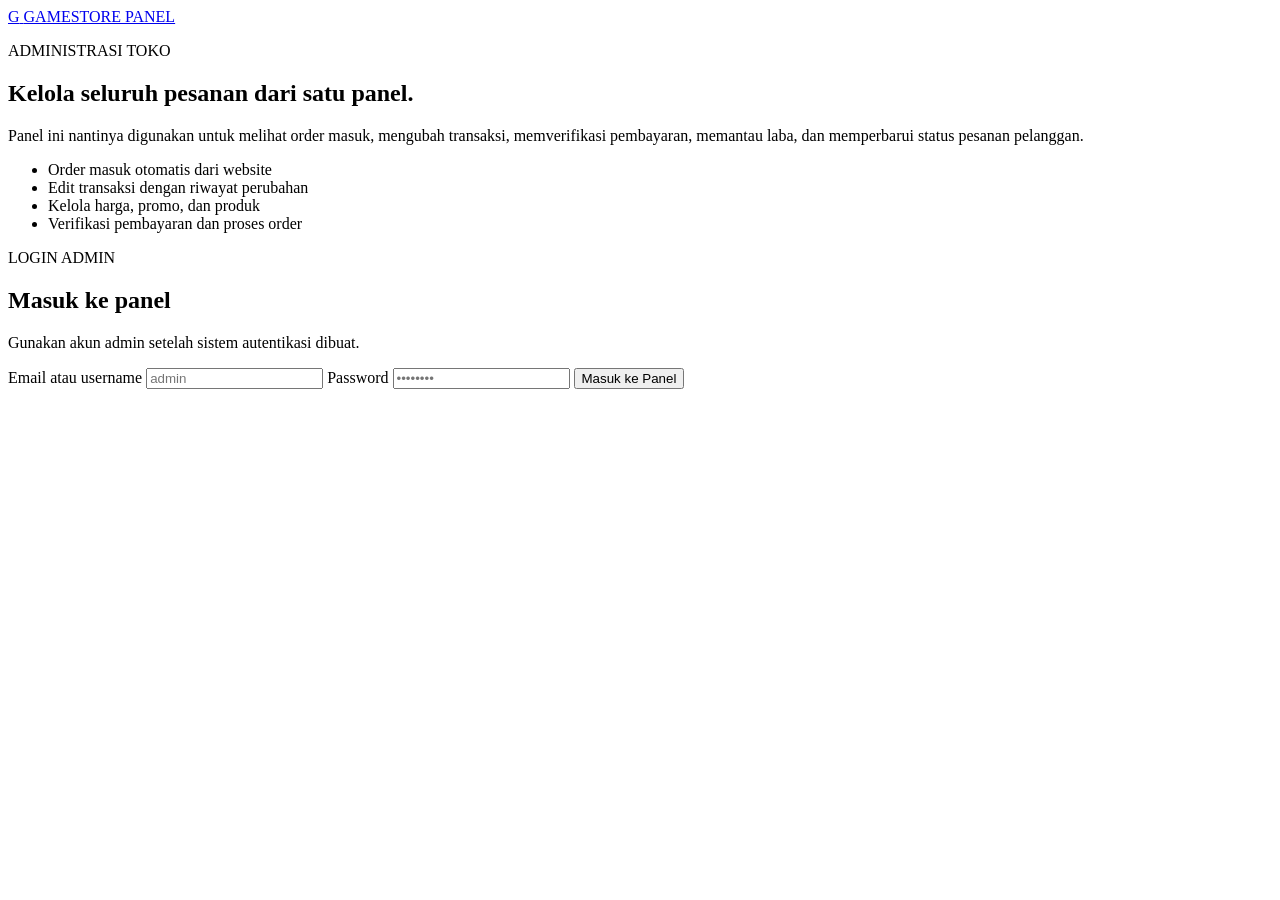
==== panel/index.html @ 2d6b87d6 "Create index.html" ====
<!DOCTYPE html>
<html lang="id">
<head>
  <meta charset="UTF-8" />
  <meta name="viewport" content="width=device-width, initial-scale=1.0" />
  <meta name="robots" content="noindex, nofollow" />
  <title>GameStore Panel — Login</title>
  <link rel="stylesheet" href="./style.css" />
</head>
<body>
  <main class="login-layout">
    <section class="intro">
      <a class="brand" href="../storefront/">
        <span class="brand-mark">G</span>
        <span>GAMESTORE PANEL</span>
      </a>

      <div>
        <p class="eyebrow">ADMINISTRASI TOKO</p>
        <h1>Kelola seluruh pesanan dari satu panel.</h1>
        <p>
          Panel ini nantinya digunakan untuk melihat order masuk,
          mengubah transaksi, memverifikasi pembayaran, memantau laba,
          dan memperbarui status pesanan pelanggan.
        </p>
      </div>

      <ul>
        <li>Order masuk otomatis dari website</li>
        <li>Edit transaksi dengan riwayat perubahan</li>
        <li>Kelola harga, promo, dan produk</li>
        <li>Verifikasi pembayaran dan proses order</li>
      </ul>
    </section>

    <section class="login-card">
      <p class="eyebrow">LOGIN ADMIN</p>
      <h2>Masuk ke panel</h2>
      <p class="muted">Gunakan akun admin setelah sistem autentikasi dibuat.</p>

      <form id="login-form">
        <label for="username">Email atau username</label>
        <input id="username" type="text" placeholder="admin" required />

        <label for="password">Password</label>
        <input id="password" type="password" placeholder="••••••••" required />

        <button type="submit">Masuk ke Panel</button>
      </form>

      <p id="login-message" class="message" role="status"></p>
    </section>
  </main>

  <script src="./app.js"></script>
</body>
</html>
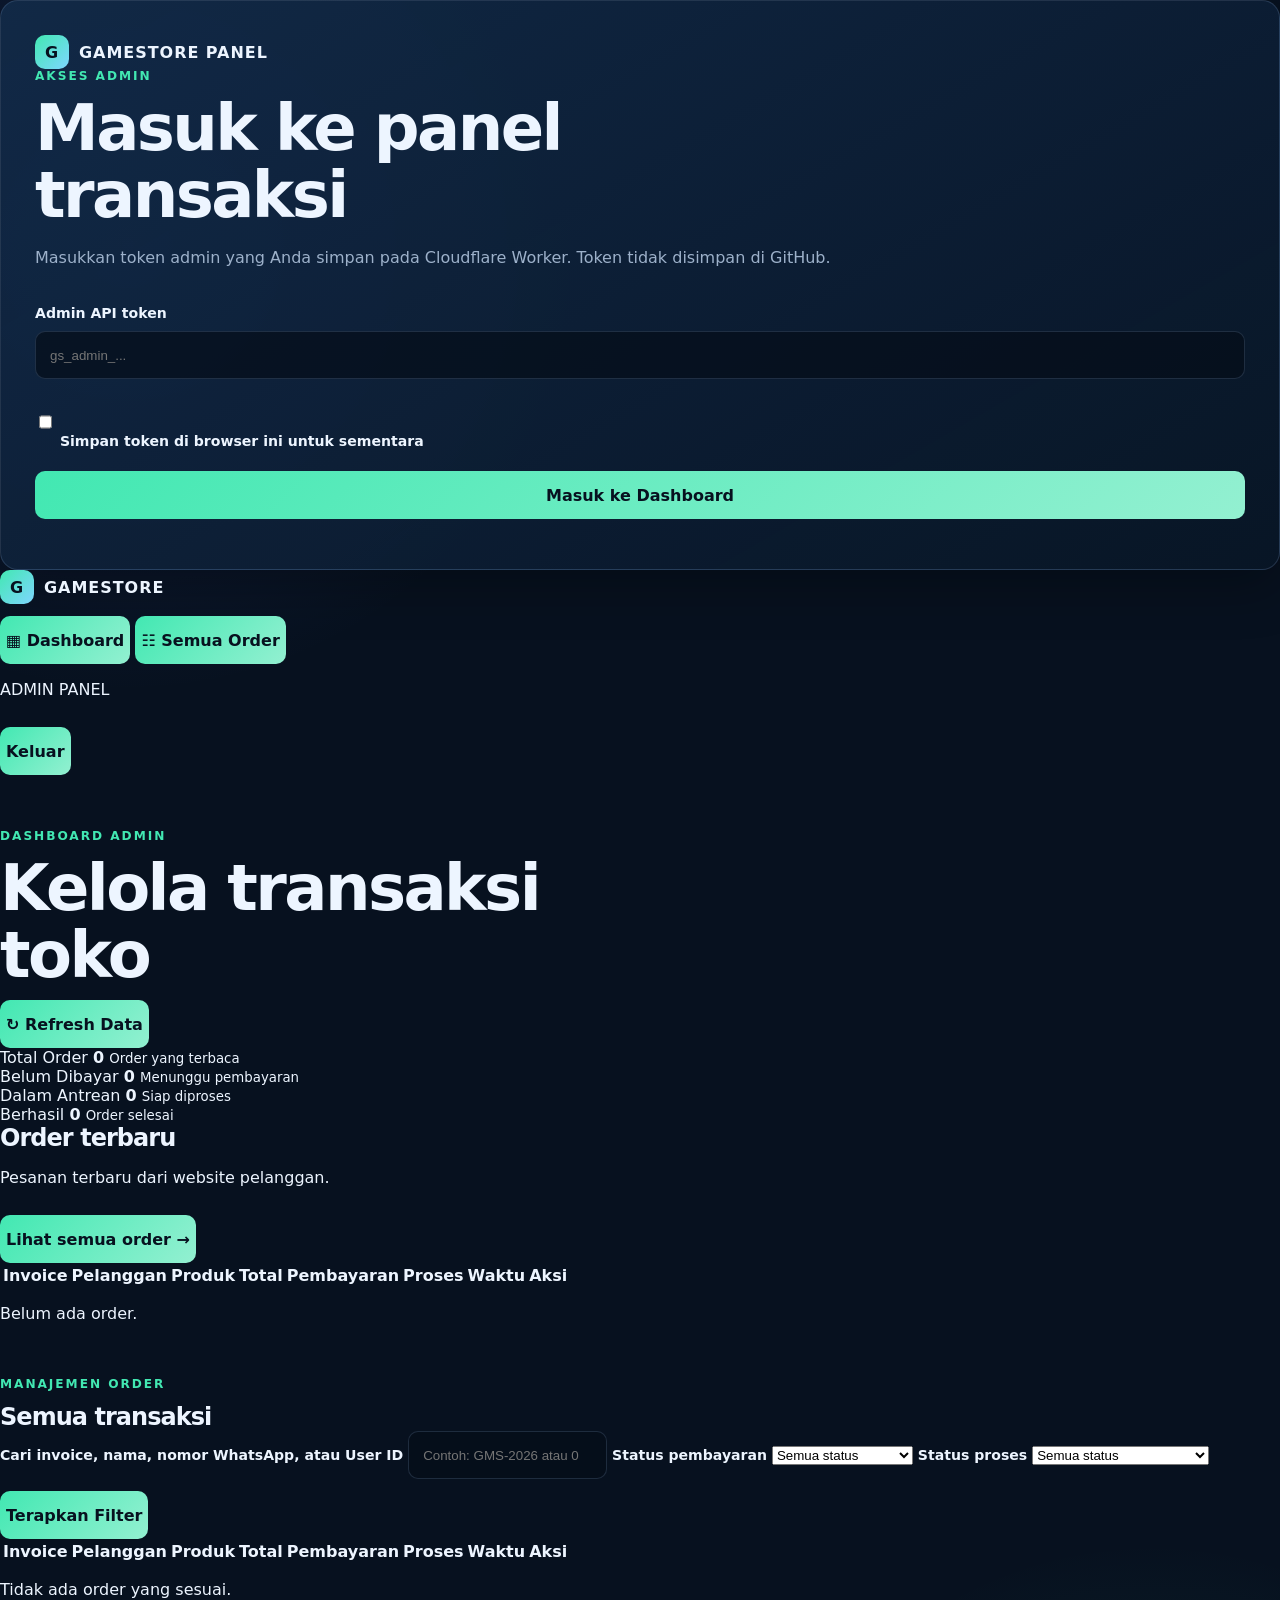
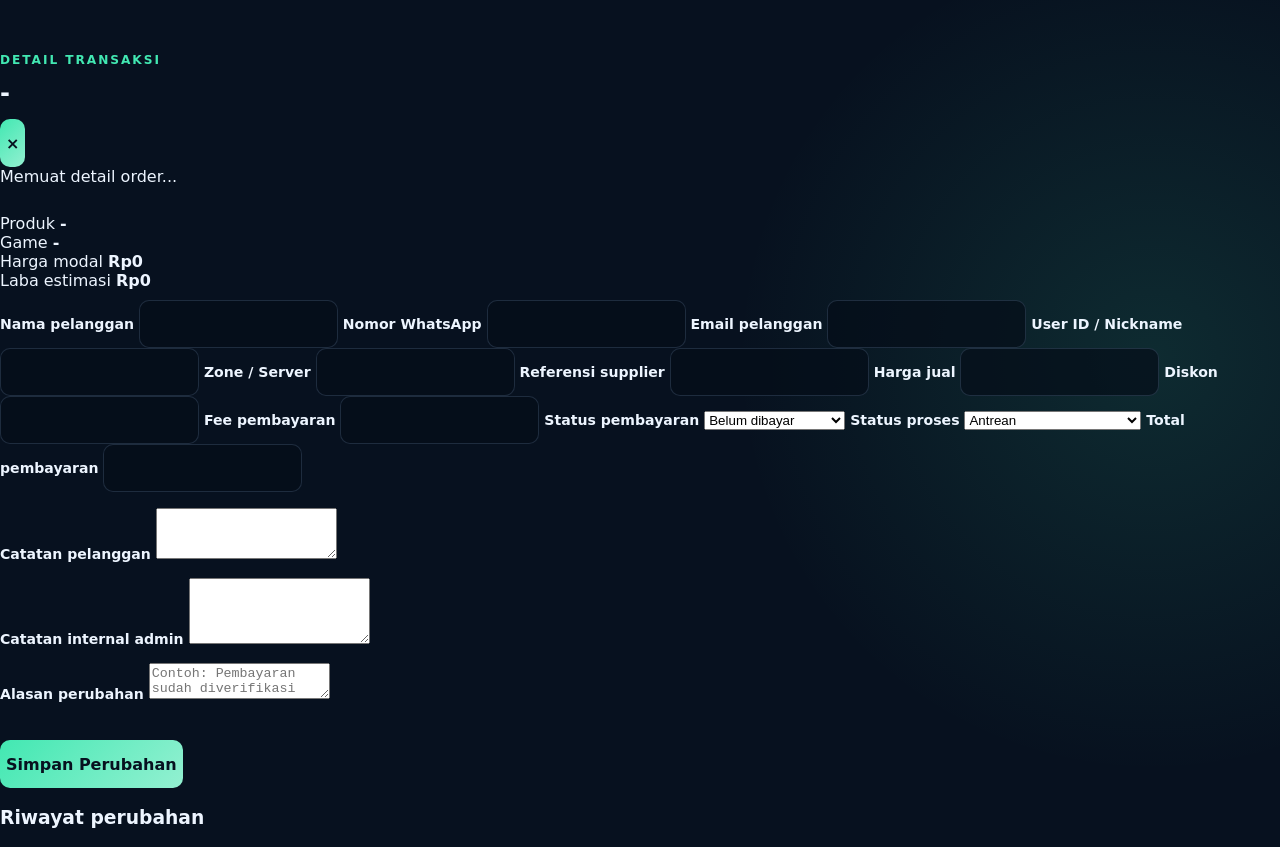
==== commit 40d9da4d: "Update index.html" ====
--- a/panel/index.html
+++ b/panel/index.html
@@ -4,53 +4,370 @@
   <meta charset="UTF-8" />
   <meta name="viewport" content="width=device-width, initial-scale=1.0" />
   <meta name="robots" content="noindex, nofollow" />
-  <title>GameStore Panel — Login</title>
+  <meta
+    name="description"
+    content="Panel admin untuk mengelola transaksi game top up."
+  />
+  <title>GameStore Panel — Dashboard Admin</title>
   <link rel="stylesheet" href="./style.css" />
 </head>
 <body>
-  <main class="login-layout">
-    <section class="intro">
-      <a class="brand" href="../storefront/">
+  <section id="login-view" class="login-view">
+    <div class="login-card">
+      <a class="brand" href="#" aria-label="GameStore Panel">
         <span class="brand-mark">G</span>
         <span>GAMESTORE PANEL</span>
       </a>
 
-      <div>
-        <p class="eyebrow">ADMINISTRASI TOKO</p>
-        <h1>Kelola seluruh pesanan dari satu panel.</h1>
-        <p>
-          Panel ini nantinya digunakan untuk melihat order masuk,
-          mengubah transaksi, memverifikasi pembayaran, memantau laba,
-          dan memperbarui status pesanan pelanggan.
-        </p>
+      <p class="eyebrow">AKSES ADMIN</p>
+      <h1>Masuk ke panel transaksi</h1>
+      <p class="muted">
+        Masukkan token admin yang Anda simpan pada Cloudflare Worker.
+        Token tidak disimpan di GitHub.
+      </p>
+
+      <form id="login-form">
+        <label for="admin-token">Admin API token</label>
+        <input
+          id="admin-token"
+          name="adminToken"
+          type="password"
+          placeholder="gs_admin_..."
+          autocomplete="off"
+          required
+        />
+
+        <label class="checkbox-label">
+          <input id="remember-token" type="checkbox" />
+          <span>Simpan token di browser ini untuk sementara</span>
+        </label>
+
+        <button type="submit" class="button button-primary">
+          Masuk ke Dashboard
+        </button>
+      </form>
+
+      <p id="login-message" class="form-message" role="status"></p>
+    </div>
+  </section>
+
+  <section id="app-view" class="app-view is-hidden">
+    <aside class="sidebar">
+      <a class="brand" href="#">
+        <span class="brand-mark">G</span>
+        <span>GAMESTORE</span>
+      </a>
+
+      <nav class="sidebar-nav" aria-label="Navigasi panel">
+        <button class="nav-item is-active" data-section="dashboard">
+          <span>▦</span> Dashboard
+        </button>
+        <button class="nav-item" data-section="orders">
+          <span>☷</span> Semua Order
+        </button>
+      </nav>
+
+      <div class="sidebar-bottom">
+        <p class="admin-label">ADMIN PANEL</p>
+        <button id="logout-button" class="logout-button">
+          Keluar
+        </button>
       </div>
-
-      <ul>
-        <li>Order masuk otomatis dari website</li>
-        <li>Edit transaksi dengan riwayat perubahan</li>
-        <li>Kelola harga, promo, dan produk</li>
-        <li>Verifikasi pembayaran dan proses order</li>
-      </ul>
+    </aside>
+
+    <main class="main-content">
+      <header class="topbar">
+        <div>
+          <p class="eyebrow">DASHBOARD ADMIN</p>
+          <h1>Kelola transaksi toko</h1>
+        </div>
+
+        <button id="refresh-button" class="button button-outline">
+          ↻ Refresh Data
+        </button>
+      </header>
+
+      <section id="dashboard-section" class="content-section">
+        <div class="stats-grid">
+          <article class="stat-card">
+            <span>Total Order</span>
+            <strong id="stat-total-orders">0</strong>
+            <small>Order yang terbaca</small>
+          </article>
+
+          <article class="stat-card stat-yellow">
+            <span>Belum Dibayar</span>
+            <strong id="stat-unpaid">0</strong>
+            <small>Menunggu pembayaran</small>
+          </article>
+
+          <article class="stat-card stat-blue">
+            <span>Dalam Antrean</span>
+            <strong id="stat-queued">0</strong>
+            <small>Siap diproses</small>
+          </article>
+
+          <article class="stat-card stat-green">
+            <span>Berhasil</span>
+            <strong id="stat-success">0</strong>
+            <small>Order selesai</small>
+          </article>
+        </div>
+
+        <section class="panel-card">
+          <div class="section-header">
+            <div>
+              <h2>Order terbaru</h2>
+              <p>Pesanan terbaru dari website pelanggan.</p>
+            </div>
+            <button class="text-button" data-go-orders>Lihat semua order →</button>
+          </div>
+
+          <div class="table-wrap">
+            <table>
+              <thead>
+                <tr>
+                  <th>Invoice</th>
+                  <th>Pelanggan</th>
+                  <th>Produk</th>
+                  <th>Total</th>
+                  <th>Pembayaran</th>
+                  <th>Proses</th>
+                  <th>Waktu</th>
+                  <th>Aksi</th>
+                </tr>
+              </thead>
+              <tbody id="recent-orders-body"></tbody>
+            </table>
+          </div>
+
+          <p id="recent-empty" class="empty-message is-hidden">
+            Belum ada order.
+          </p>
+        </section>
+      </section>
+
+      <section id="orders-section" class="content-section is-hidden">
+        <div class="section-header page-heading">
+          <div>
+            <p class="eyebrow">MANAJEMEN ORDER</p>
+            <h2>Semua transaksi</h2>
+          </div>
+        </div>
+
+        <section class="panel-card">
+          <div class="filters">
+            <label>
+              Cari invoice, nama, nomor WhatsApp, atau User ID
+              <input
+                id="search-input"
+                type="search"
+                placeholder="Contoh: GMS-2026 atau 0812..."
+              />
+            </label>
+
+            <label>
+              Status pembayaran
+              <select id="payment-filter">
+                <option value="">Semua status</option>
+                <option value="unpaid">Belum dibayar</option>
+                <option value="waiting_verification">Menunggu verifikasi</option>
+                <option value="paid">Sudah dibayar</option>
+                <option value="rejected">Ditolak</option>
+                <option value="expired">Kedaluwarsa</option>
+                <option value="refunded">Refund</option>
+              </select>
+            </label>
+
+            <label>
+              Status proses
+              <select id="fulfillment-filter">
+                <option value="">Semua status</option>
+                <option value="queued">Antrean</option>
+                <option value="processing">Diproses</option>
+                <option value="need_action">Butuh tindakan pelanggan</option>
+                <option value="success">Berhasil</option>
+                <option value="failed">Gagal</option>
+                <option value="cancelled">Dibatalkan</option>
+                <option value="refunded">Refund</option>
+              </select>
+            </label>
+
+            <button id="filter-button" class="button button-primary">
+              Terapkan Filter
+            </button>
+          </div>
+
+          <div class="table-wrap">
+            <table>
+              <thead>
+                <tr>
+                  <th>Invoice</th>
+                  <th>Pelanggan</th>
+                  <th>Produk</th>
+                  <th>Total</th>
+                  <th>Pembayaran</th>
+                  <th>Proses</th>
+                  <th>Waktu</th>
+                  <th>Aksi</th>
+                </tr>
+              </thead>
+              <tbody id="orders-body"></tbody>
+            </table>
+          </div>
+
+          <p id="orders-empty" class="empty-message is-hidden">
+            Tidak ada order yang sesuai.
+          </p>
+        </section>
+      </section>
+    </main>
+  </section>
+
+  <div id="order-modal" class="modal is-hidden" role="dialog" aria-modal="true">
+    <div class="modal-backdrop" data-close-modal></div>
+
+    <section class="modal-content">
+      <header class="modal-header">
+        <div>
+          <p class="eyebrow">DETAIL TRANSAKSI</p>
+          <h2 id="modal-order-code">-</h2>
+        </div>
+        <button class="close-button" data-close-modal aria-label="Tutup">×</button>
+      </header>
+
+      <div id="modal-loading" class="modal-loading">Memuat detail order...</div>
+
+      <form id="order-form" class="order-form is-hidden">
+        <div class="detail-summary">
+          <div>
+            <span>Produk</span>
+            <strong id="detail-product-name">-</strong>
+          </div>
+          <div>
+            <span>Game</span>
+            <strong id="detail-game-name">-</strong>
+          </div>
+          <div>
+            <span>Harga modal</span>
+            <strong id="detail-base-cost">Rp0</strong>
+          </div>
+          <div>
+            <span>Laba estimasi</span>
+            <strong id="detail-profit">Rp0</strong>
+          </div>
+        </div>
+
+        <div class="form-grid">
+          <label>
+            Nama pelanggan
+            <input id="edit-customer-name" type="text" required />
+          </label>
+
+          <label>
+            Nomor WhatsApp
+            <input id="edit-customer-phone" type="text" required />
+          </label>
+
+          <label>
+            Email pelanggan
+            <input id="edit-customer-email" type="email" />
+          </label>
+
+          <label>
+            User ID / Nickname
+            <input id="edit-game-user-id" type="text" required />
+          </label>
+
+          <label>
+            Zone / Server
+            <input id="edit-game-zone" type="text" />
+          </label>
+
+          <label>
+            Referensi supplier
+            <input id="edit-supplier-reference" type="text" />
+          </label>
+
+          <label>
+            Harga jual
+            <input id="edit-selling-price" type="number" min="0" required />
+          </label>
+
+          <label>
+            Diskon
+            <input id="edit-discount-amount" type="number" min="0" required />
+          </label>
+
+          <label>
+            Fee pembayaran
+            <input id="edit-payment-fee" type="number" min="0" required />
+          </label>
+
+          <label>
+            Status pembayaran
+            <select id="edit-payment-status" required>
+              <option value="unpaid">Belum dibayar</option>
+              <option value="waiting_verification">Menunggu verifikasi</option>
+              <option value="paid">Sudah dibayar</option>
+              <option value="rejected">Ditolak</option>
+              <option value="expired">Kedaluwarsa</option>
+              <option value="refunded">Refund</option>
+            </select>
+          </label>
+
+          <label>
+            Status proses
+            <select id="edit-fulfillment-status" required>
+              <option value="queued">Antrean</option>
+              <option value="processing">Diproses</option>
+              <option value="need_action">Butuh tindakan pelanggan</option>
+              <option value="success">Berhasil</option>
+              <option value="failed">Gagal</option>
+              <option value="cancelled">Dibatalkan</option>
+              <option value="refunded">Refund</option>
+            </select>
+          </label>
+
+          <label>
+            Total pembayaran
+            <input id="detail-total-amount" type="text" readonly />
+          </label>
+        </div>
+
+        <label>
+          Catatan pelanggan
+          <textarea id="edit-customer-note" rows="3"></textarea>
+        </label>
+
+        <label>
+          Catatan internal admin
+          <textarea id="edit-internal-note" rows="4"></textarea>
+        </label>
+
+        <label>
+          Alasan perubahan
+          <textarea
+            id="edit-reason"
+            rows="2"
+            placeholder="Contoh: Pembayaran sudah diverifikasi melalui mutasi rekening."
+          ></textarea>
+        </label>
+
+        <div class="form-actions">
+          <p id="order-form-message" class="form-message"></p>
+          <button type="submit" class="button button-primary">
+            Simpan Perubahan
+          </button>
+        </div>
+      </form>
+
+      <section id="order-timeline" class="timeline-section is-hidden">
+        <h3>Riwayat perubahan</h3>
+        <div id="timeline-list" class="timeline-list"></div>
+      </section>
     </section>
-
-    <section class="login-card">
-      <p class="eyebrow">LOGIN ADMIN</p>
-      <h2>Masuk ke panel</h2>
-      <p class="muted">Gunakan akun admin setelah sistem autentikasi dibuat.</p>
-
-      <form id="login-form">
-        <label for="username">Email atau username</label>
-        <input id="username" type="text" placeholder="admin" required />
-
-        <label for="password">Password</label>
-        <input id="password" type="password" placeholder="••••••••" required />
-
-        <button type="submit">Masuk ke Panel</button>
-      </form>
-
-      <p id="login-message" class="message" role="status"></p>
-    </section>
-  </main>
+  </div>
 
   <script src="./app.js"></script>
 </body>
--- a/panel/style.css
+++ b/panel/style.css
@@ -0,0 +1,187 @@
+:root {
+  --background: #07111f;
+  --surface: #0d1b2f;
+  --border: rgba(151, 184, 224, 0.18);
+  --text: #edf5ff;
+  --muted: #9db1ca;
+  --accent: #42e8b2;
+  --danger: #ff8c8c;
+}
+
+* {
+  box-sizing: border-box;
+}
+
+body {
+  min-height: 100vh;
+  margin: 0;
+  color: var(--text);
+  background:
+    radial-gradient(circle at 10% 10%, rgba(80, 115, 255, 0.16), transparent 28rem),
+    radial-gradient(circle at 90% 80%, rgba(66, 232, 178, 0.12), transparent 26rem),
+    var(--background);
+  font-family: Inter, ui-sans-serif, system-ui, -apple-system, BlinkMacSystemFont, "Segoe UI", sans-serif;
+}
+
+a {
+  color: inherit;
+  text-decoration: none;
+}
+
+.login-layout {
+  width: min(1080px, calc(100% - 40px));
+  min-height: 100vh;
+  display: grid;
+  grid-template-columns: 1.1fr 0.9fr;
+  gap: 72px;
+  align-items: center;
+  margin: auto;
+}
+
+.intro {
+  max-width: 570px;
+}
+
+.brand {
+  display: inline-flex;
+  align-items: center;
+  gap: 10px;
+  font-weight: 900;
+  letter-spacing: 0.06em;
+}
+
+.brand-mark {
+  display: grid;
+  width: 34px;
+  height: 34px;
+  place-items: center;
+  color: #07111f;
+  background: linear-gradient(135deg, var(--accent), #7ed6ff);
+  border-radius: 10px;
+}
+
+.eyebrow {
+  margin: 54px 0 12px;
+  color: var(--accent);
+  font-size: 0.76rem;
+  font-weight: 900;
+  letter-spacing: 0.16em;
+}
+
+h1,
+h2 {
+  margin: 0;
+  letter-spacing: -0.04em;
+}
+
+h1 {
+  max-width: 550px;
+  font-size: clamp(2.6rem, 5vw, 4.6rem);
+  line-height: 1.04;
+}
+
+.intro > div p,
+.muted,
+.intro li {
+  color: var(--muted);
+  line-height: 1.7;
+}
+
+.intro ul {
+  display: grid;
+  gap: 10px;
+  margin: 30px 0 0;
+  padding: 0;
+  list-style: none;
+}
+
+.intro li::before {
+  content: "✓";
+  margin-right: 10px;
+  color: var(--accent);
+  font-weight: 900;
+}
+
+.login-card {
+  padding: 34px;
+  border: 1px solid var(--border);
+  background: linear-gradient(150deg, rgba(18, 43, 73, 0.9), rgba(9, 22, 39, 0.88));
+  border-radius: 18px;
+  box-shadow: 0 18px 50px rgba(0, 0, 0, 0.28);
+}
+
+.login-card .eyebrow {
+  margin-top: 0;
+}
+
+.login-card h2 {
+  font-size: 2rem;
+}
+
+form {
+  display: grid;
+  gap: 10px;
+  margin-top: 28px;
+}
+
+label {
+  margin-top: 6px;
+  font-size: 0.88rem;
+  font-weight: 800;
+}
+
+input {
+  min-height: 48px;
+  padding: 0 14px;
+  color: var(--text);
+  border: 1px solid var(--border);
+  outline: none;
+  background: rgba(5, 13, 25, 0.7);
+  border-radius: 10px;
+}
+
+input:focus {
+  border-color: var(--accent);
+}
+
+button {
+  min-height: 48px;
+  margin-top: 12px;
+  color: #07111f;
+  border: 0;
+  background: linear-gradient(135deg, var(--accent), #93f0d1);
+  border-radius: 10px;
+  font: inherit;
+  font-weight: 900;
+  cursor: pointer;
+}
+
+button:hover {
+  background: #8ff1d0;
+}
+
+.message {
+  min-height: 20px;
+  color: var(--danger);
+  font-size: 0.87rem;
+}
+
+@media (max-width: 760px) {
+  .login-layout {
+    grid-template-columns: 1fr;
+    gap: 28px;
+    padding: 42px 0;
+  }
+
+  .eyebrow {
+    margin-top: 34px;
+  }
+
+  h1 {
+    font-size: 2.6rem;
+  }
+
+  .intro ul {
+    margin-bottom: 12px;
+  }
+}
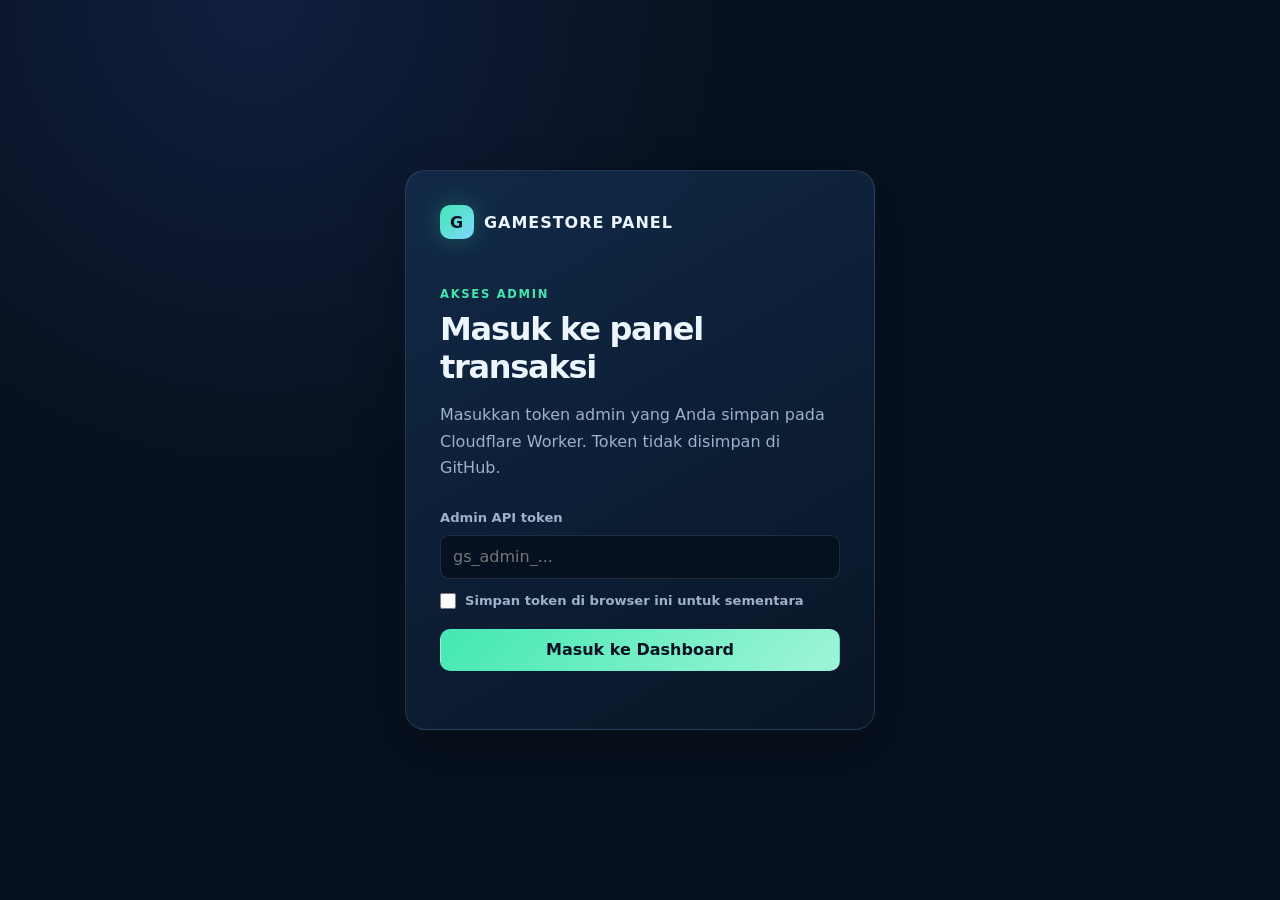
==== commit e373ff88: "Update index.html" ====
--- a/panel/index.html
+++ b/panel/index.html
@@ -4,10 +4,7 @@
   <meta charset="UTF-8" />
   <meta name="viewport" content="width=device-width, initial-scale=1.0" />
   <meta name="robots" content="noindex, nofollow" />
-  <meta
-    name="description"
-    content="Panel admin untuk mengelola transaksi game top up."
-  />
+  <meta name="description" content="Panel admin untuk mengelola transaksi dan produk game top up." />
   <title>GameStore Panel — Dashboard Admin</title>
   <link rel="stylesheet" href="./style.css" />
 </head>
@@ -21,30 +18,18 @@
 
       <p class="eyebrow">AKSES ADMIN</p>
       <h1>Masuk ke panel transaksi</h1>
-      <p class="muted">
-        Masukkan token admin yang Anda simpan pada Cloudflare Worker.
-        Token tidak disimpan di GitHub.
-      </p>
+      <p class="muted">Masukkan token admin yang Anda simpan pada Cloudflare Worker. Token tidak disimpan di GitHub.</p>
 
       <form id="login-form">
         <label for="admin-token">Admin API token</label>
-        <input
-          id="admin-token"
-          name="adminToken"
-          type="password"
-          placeholder="gs_admin_..."
-          autocomplete="off"
-          required
-        />
+        <input id="admin-token" name="adminToken" type="password" placeholder="gs_admin_..." autocomplete="off" required />
 
         <label class="checkbox-label">
           <input id="remember-token" type="checkbox" />
           <span>Simpan token di browser ini untuk sementara</span>
         </label>
 
-        <button type="submit" class="button button-primary">
-          Masuk ke Dashboard
-        </button>
+        <button type="submit" class="button button-primary">Masuk ke Dashboard</button>
       </form>
 
       <p id="login-message" class="form-message" role="status"></p>
@@ -59,59 +44,32 @@
       </a>
 
       <nav class="sidebar-nav" aria-label="Navigasi panel">
-        <button class="nav-item is-active" data-section="dashboard">
-          <span>▦</span> Dashboard
-        </button>
-        <button class="nav-item" data-section="orders">
-          <span>☷</span> Semua Order
-        </button>
+        <button class="nav-item is-active" data-section="dashboard"><span>▦</span> Dashboard</button>
+        <button class="nav-item" data-section="orders"><span>☷</span> Semua Order</button>
+        <button class="nav-item" data-section="products"><span>◇</span> Produk</button>
       </nav>
 
       <div class="sidebar-bottom">
         <p class="admin-label">ADMIN PANEL</p>
-        <button id="logout-button" class="logout-button">
-          Keluar
-        </button>
+        <button id="logout-button" class="logout-button">Keluar</button>
       </div>
     </aside>
 
     <main class="main-content">
       <header class="topbar">
         <div>
-          <p class="eyebrow">DASHBOARD ADMIN</p>
-          <h1>Kelola transaksi toko</h1>
-        </div>
-
-        <button id="refresh-button" class="button button-outline">
-          ↻ Refresh Data
-        </button>
+          <p id="topbar-eyebrow" class="eyebrow">DASHBOARD ADMIN</p>
+          <h1 id="topbar-title">Kelola transaksi toko</h1>
+        </div>
+        <button id="refresh-button" class="button button-outline">↻ Refresh Data</button>
       </header>
 
       <section id="dashboard-section" class="content-section">
         <div class="stats-grid">
-          <article class="stat-card">
-            <span>Total Order</span>
-            <strong id="stat-total-orders">0</strong>
-            <small>Order yang terbaca</small>
-          </article>
-
-          <article class="stat-card stat-yellow">
-            <span>Belum Dibayar</span>
-            <strong id="stat-unpaid">0</strong>
-            <small>Menunggu pembayaran</small>
-          </article>
-
-          <article class="stat-card stat-blue">
-            <span>Dalam Antrean</span>
-            <strong id="stat-queued">0</strong>
-            <small>Siap diproses</small>
-          </article>
-
-          <article class="stat-card stat-green">
-            <span>Berhasil</span>
-            <strong id="stat-success">0</strong>
-            <small>Order selesai</small>
-          </article>
+          <article class="stat-card"><span>Total Order</span><strong id="stat-total-orders">0</strong><small>Order yang terbaca</small></article>
+          <article class="stat-card stat-yellow"><span>Belum Dibayar</span><strong id="stat-unpaid">0</strong><small>Menunggu pembayaran</small></article>
+          <article class="stat-card stat-blue"><span>Dalam Antrean</span><strong id="stat-queued">0</strong><small>Siap diproses</small></article>
+          <article class="stat-card stat-green"><span>Berhasil</span><strong id="stat-success">0</strong><small>Order selesai</small></article>
         </div>
 
         <section class="panel-card">
@@ -125,247 +83,129 @@
 
           <div class="table-wrap">
             <table>
-              <thead>
-                <tr>
-                  <th>Invoice</th>
-                  <th>Pelanggan</th>
-                  <th>Produk</th>
-                  <th>Total</th>
-                  <th>Pembayaran</th>
-                  <th>Proses</th>
-                  <th>Waktu</th>
-                  <th>Aksi</th>
-                </tr>
-              </thead>
+              <thead><tr><th>Invoice</th><th>Pelanggan</th><th>Produk</th><th>Total</th><th>Pembayaran</th><th>Proses</th><th>Waktu</th><th>Aksi</th></tr></thead>
               <tbody id="recent-orders-body"></tbody>
             </table>
           </div>
-
-          <p id="recent-empty" class="empty-message is-hidden">
-            Belum ada order.
-          </p>
+          <p id="recent-empty" class="empty-message is-hidden">Belum ada order.</p>
         </section>
       </section>
 
       <section id="orders-section" class="content-section is-hidden">
         <div class="section-header page-heading">
-          <div>
-            <p class="eyebrow">MANAJEMEN ORDER</p>
-            <h2>Semua transaksi</h2>
-          </div>
+          <div><p class="eyebrow">MANAJEMEN ORDER</p><h2>Semua transaksi</h2></div>
         </div>
 
         <section class="panel-card">
           <div class="filters">
-            <label>
-              Cari invoice, nama, nomor WhatsApp, atau User ID
-              <input
-                id="search-input"
-                type="search"
-                placeholder="Contoh: GMS-2026 atau 0812..."
-              />
-            </label>
-
-            <label>
-              Status pembayaran
-              <select id="payment-filter">
-                <option value="">Semua status</option>
-                <option value="unpaid">Belum dibayar</option>
-                <option value="waiting_verification">Menunggu verifikasi</option>
-                <option value="paid">Sudah dibayar</option>
-                <option value="rejected">Ditolak</option>
-                <option value="expired">Kedaluwarsa</option>
-                <option value="refunded">Refund</option>
-              </select>
-            </label>
-
-            <label>
-              Status proses
-              <select id="fulfillment-filter">
-                <option value="">Semua status</option>
-                <option value="queued">Antrean</option>
-                <option value="processing">Diproses</option>
-                <option value="need_action">Butuh tindakan pelanggan</option>
-                <option value="success">Berhasil</option>
-                <option value="failed">Gagal</option>
-                <option value="cancelled">Dibatalkan</option>
-                <option value="refunded">Refund</option>
-              </select>
-            </label>
-
-            <button id="filter-button" class="button button-primary">
-              Terapkan Filter
-            </button>
+            <label>Cari invoice, nama, nomor WhatsApp, atau User ID<input id="search-input" type="search" placeholder="Contoh: GMS-2026 atau 0812..." /></label>
+            <label>Status pembayaran<select id="payment-filter"><option value="">Semua status</option><option value="unpaid">Belum dibayar</option><option value="waiting_verification">Menunggu verifikasi</option><option value="paid">Sudah dibayar</option><option value="rejected">Ditolak</option><option value="expired">Kedaluwarsa</option><option value="refunded">Refund</option></select></label>
+            <label>Status proses<select id="fulfillment-filter"><option value="">Semua status</option><option value="queued">Antrean</option><option value="processing">Diproses</option><option value="need_action">Butuh tindakan pelanggan</option><option value="success">Berhasil</option><option value="failed">Gagal</option><option value="cancelled">Dibatalkan</option><option value="refunded">Refund</option></select></label>
+            <button id="filter-button" class="button button-primary">Terapkan Filter</button>
           </div>
 
           <div class="table-wrap">
             <table>
-              <thead>
-                <tr>
-                  <th>Invoice</th>
-                  <th>Pelanggan</th>
-                  <th>Produk</th>
-                  <th>Total</th>
-                  <th>Pembayaran</th>
-                  <th>Proses</th>
-                  <th>Waktu</th>
-                  <th>Aksi</th>
-                </tr>
-              </thead>
+              <thead><tr><th>Invoice</th><th>Pelanggan</th><th>Produk</th><th>Total</th><th>Pembayaran</th><th>Proses</th><th>Waktu</th><th>Aksi</th></tr></thead>
               <tbody id="orders-body"></tbody>
             </table>
           </div>
-
-          <p id="orders-empty" class="empty-message is-hidden">
-            Tidak ada order yang sesuai.
-          </p>
+          <p id="orders-empty" class="empty-message is-hidden">Tidak ada order yang sesuai.</p>
+        </section>
+      </section>
+
+      <section id="products-section" class="content-section is-hidden">
+        <div class="section-header page-heading">
+          <div>
+            <p class="eyebrow">MANAJEMEN KATALOG</p>
+            <h2>Produk game</h2>
+            <p>Atur harga, SKU, urutan, dan status produk yang tampil di website.</p>
+          </div>
+          <button id="add-product-button" class="button button-primary">+ Tambah Produk</button>
+        </div>
+
+        <section class="panel-card">
+          <div class="product-filters">
+            <label>Cari game, produk, SKU, atau supplier<input id="product-search-input" type="search" placeholder="Contoh: Point Blank atau PB-1200..." /></label>
+            <label>Status produk<select id="product-status-filter"><option value="">Semua status</option><option value="1">Aktif</option><option value="0">Nonaktif</option></select></label>
+            <button id="product-filter-button" class="button button-primary">Terapkan Filter</button>
+          </div>
+
+          <div class="table-wrap">
+            <table class="products-table">
+              <thead><tr><th>Produk</th><th>SKU / Supplier</th><th>Modal</th><th>Harga Jual</th><th>Laba</th><th>Urutan</th><th>Status</th><th>Aksi</th></tr></thead>
+              <tbody id="products-body"></tbody>
+            </table>
+          </div>
+          <p id="products-empty" class="empty-message is-hidden">Belum ada produk yang sesuai.</p>
         </section>
       </section>
     </main>
   </section>
 
-  <div id="order-modal" class="modal is-hidden" role="dialog" aria-modal="true">
-    <div class="modal-backdrop" data-close-modal></div>
-
+  <div id="order-modal" class="modal is-hidden" role="dialog" aria-modal="true" aria-labelledby="modal-order-code">
+    <div class="modal-backdrop" data-close-order-modal></div>
     <section class="modal-content">
       <header class="modal-header">
-        <div>
-          <p class="eyebrow">DETAIL TRANSAKSI</p>
-          <h2 id="modal-order-code">-</h2>
-        </div>
-        <button class="close-button" data-close-modal aria-label="Tutup">×</button>
+        <div><p class="eyebrow">DETAIL TRANSAKSI</p><h2 id="modal-order-code">-</h2></div>
+        <button class="close-button" data-close-order-modal aria-label="Tutup">×</button>
       </header>
-
       <div id="modal-loading" class="modal-loading">Memuat detail order...</div>
-
       <form id="order-form" class="order-form is-hidden">
         <div class="detail-summary">
-          <div>
-            <span>Produk</span>
-            <strong id="detail-product-name">-</strong>
-          </div>
-          <div>
-            <span>Game</span>
-            <strong id="detail-game-name">-</strong>
-          </div>
-          <div>
-            <span>Harga modal</span>
-            <strong id="detail-base-cost">Rp0</strong>
-          </div>
-          <div>
-            <span>Laba estimasi</span>
-            <strong id="detail-profit">Rp0</strong>
-          </div>
-        </div>
-
+          <div><span>Produk</span><strong id="detail-product-name">-</strong></div>
+          <div><span>Game</span><strong id="detail-game-name">-</strong></div>
+          <div><span>Harga modal</span><strong id="detail-base-cost">Rp0</strong></div>
+          <div><span>Laba estimasi</span><strong id="detail-profit">Rp0</strong></div>
+        </div>
         <div class="form-grid">
-          <label>
-            Nama pelanggan
-            <input id="edit-customer-name" type="text" required />
-          </label>
-
-          <label>
-            Nomor WhatsApp
-            <input id="edit-customer-phone" type="text" required />
-          </label>
-
-          <label>
-            Email pelanggan
-            <input id="edit-customer-email" type="email" />
-          </label>
-
-          <label>
-            User ID / Nickname
-            <input id="edit-game-user-id" type="text" required />
-          </label>
-
-          <label>
-            Zone / Server
-            <input id="edit-game-zone" type="text" />
-          </label>
-
-          <label>
-            Referensi supplier
-            <input id="edit-supplier-reference" type="text" />
-          </label>
-
-          <label>
-            Harga jual
-            <input id="edit-selling-price" type="number" min="0" required />
-          </label>
-
-          <label>
-            Diskon
-            <input id="edit-discount-amount" type="number" min="0" required />
-          </label>
-
-          <label>
-            Fee pembayaran
-            <input id="edit-payment-fee" type="number" min="0" required />
-          </label>
-
-          <label>
-            Status pembayaran
-            <select id="edit-payment-status" required>
-              <option value="unpaid">Belum dibayar</option>
-              <option value="waiting_verification">Menunggu verifikasi</option>
-              <option value="paid">Sudah dibayar</option>
-              <option value="rejected">Ditolak</option>
-              <option value="expired">Kedaluwarsa</option>
-              <option value="refunded">Refund</option>
-            </select>
-          </label>
-
-          <label>
-            Status proses
-            <select id="edit-fulfillment-status" required>
-              <option value="queued">Antrean</option>
-              <option value="processing">Diproses</option>
-              <option value="need_action">Butuh tindakan pelanggan</option>
-              <option value="success">Berhasil</option>
-              <option value="failed">Gagal</option>
-              <option value="cancelled">Dibatalkan</option>
-              <option value="refunded">Refund</option>
-            </select>
-          </label>
-
-          <label>
-            Total pembayaran
-            <input id="detail-total-amount" type="text" readonly />
-          </label>
-        </div>
-
-        <label>
-          Catatan pelanggan
-          <textarea id="edit-customer-note" rows="3"></textarea>
-        </label>
-
-        <label>
-          Catatan internal admin
-          <textarea id="edit-internal-note" rows="4"></textarea>
-        </label>
-
-        <label>
-          Alasan perubahan
-          <textarea
-            id="edit-reason"
-            rows="2"
-            placeholder="Contoh: Pembayaran sudah diverifikasi melalui mutasi rekening."
-          ></textarea>
-        </label>
-
-        <div class="form-actions">
-          <p id="order-form-message" class="form-message"></p>
-          <button type="submit" class="button button-primary">
-            Simpan Perubahan
-          </button>
-        </div>
+          <label>Nama pelanggan<input id="edit-customer-name" type="text" required /></label>
+          <label>Nomor WhatsApp<input id="edit-customer-phone" type="text" required /></label>
+          <label>Email pelanggan<input id="edit-customer-email" type="email" /></label>
+          <label>User ID / Nickname<input id="edit-game-user-id" type="text" required /></label>
+          <label>Zone / Server<input id="edit-game-zone" type="text" /></label>
+          <label>Referensi supplier<input id="edit-supplier-reference" type="text" /></label>
+          <label>Harga jual<input id="edit-selling-price" type="number" min="0" required /></label>
+          <label>Diskon<input id="edit-discount-amount" type="number" min="0" required /></label>
+          <label>Fee pembayaran<input id="edit-payment-fee" type="number" min="0" required /></label>
+          <label>Status pembayaran<select id="edit-payment-status" required><option value="unpaid">Belum dibayar</option><option value="waiting_verification">Menunggu verifikasi</option><option value="paid">Sudah dibayar</option><option value="rejected">Ditolak</option><option value="expired">Kedaluwarsa</option><option value="refunded">Refund</option></select></label>
+          <label>Status proses<select id="edit-fulfillment-status" required><option value="queued">Antrean</option><option value="processing">Diproses</option><option value="need_action">Butuh tindakan pelanggan</option><option value="success">Berhasil</option><option value="failed">Gagal</option><option value="cancelled">Dibatalkan</option><option value="refunded">Refund</option></select></label>
+          <label>Total pembayaran<input id="detail-total-amount" type="text" readonly /></label>
+        </div>
+        <label>Catatan pelanggan<textarea id="edit-customer-note" rows="3"></textarea></label>
+        <label>Catatan internal admin<textarea id="edit-internal-note" rows="4"></textarea></label>
+        <label>Alasan perubahan<textarea id="edit-reason" rows="2" placeholder="Contoh: Pembayaran sudah diverifikasi melalui mutasi rekening."></textarea></label>
+        <div class="form-actions"><p id="order-form-message" class="form-message"></p><button type="submit" class="button button-primary">Simpan Perubahan</button></div>
       </form>
-
-      <section id="order-timeline" class="timeline-section is-hidden">
-        <h3>Riwayat perubahan</h3>
-        <div id="timeline-list" class="timeline-list"></div>
-      </section>
+      <section id="order-timeline" class="timeline-section is-hidden"><h3>Riwayat perubahan</h3><div id="timeline-list" class="timeline-list"></div></section>
+    </section>
+  </div>
+
+  <div id="product-modal" class="modal is-hidden" role="dialog" aria-modal="true" aria-labelledby="product-modal-title">
+    <div class="modal-backdrop" data-close-product-modal></div>
+    <section class="modal-content product-modal-content">
+      <header class="modal-header">
+        <div><p class="eyebrow">MANAJEMEN PRODUK</p><h2 id="product-modal-title">Tambah produk</h2></div>
+        <button class="close-button" data-close-product-modal aria-label="Tutup">×</button>
+      </header>
+      <form id="product-form" class="product-form">
+        <div class="form-grid">
+          <label>Nama game<input id="product-game-name" type="text" maxlength="100" placeholder="Contoh: Point Blank" required /></label>
+          <label>Kategori<input id="product-category" type="text" maxlength="100" placeholder="Contoh: PB Cash" required /></label>
+          <label>SKU produk<input id="product-sku" type="text" maxlength="100" placeholder="Contoh: PB-1200-CASH" required /></label>
+          <label>Nama produk<input id="product-name" type="text" maxlength="150" placeholder="Contoh: 1.200 PB Cash" required /></label>
+          <label>Harga modal<input id="product-base-cost" type="number" min="0" step="1" value="0" required /></label>
+          <label>Harga jual<input id="product-selling-price" type="number" min="0" step="1" value="0" required /></label>
+          <label>Urutan tampilan<input id="product-sort-order" type="number" min="0" step="1" value="0" required /></label>
+          <label>Status produk<select id="product-is-active" required><option value="1">Aktif — tampil di website</option><option value="0">Nonaktif — sembunyikan dari website</option></select></label>
+          <label>Nama supplier<input id="product-supplier-name" type="text" maxlength="100" placeholder="Opsional" /></label>
+          <label>SKU supplier<input id="product-supplier-sku" type="text" maxlength="100" placeholder="Opsional" /></label>
+        </div>
+        <div class="product-profit-preview"><span>Estimasi laba per produk</span><strong id="product-profit-preview">Rp0</strong></div>
+        <label>Deskripsi produk<textarea id="product-description" rows="3" maxlength="2000" placeholder="Opsional. Contoh: Top up otomatis setelah pembayaran diverifikasi."></textarea></label>
+        <label>Input schema pelanggan<textarea id="product-input-schema" rows="4" maxlength="5000" placeholder='Opsional. Contoh: [{"name":"gameUserId","label":"User ID","required":true}]'></textarea></label>
+        <div class="form-actions"><p id="product-form-message" class="form-message"></p><button id="product-submit-button" type="submit" class="button button-primary">Simpan Produk</button></div>
+      </form>
     </section>
   </div>
 
--- a/panel/style.css
+++ b/panel/style.css
@@ -1,11 +1,18 @@
 :root {
   --background: #07111f;
   --surface: #0d1b2f;
+  --surface-soft: #10223d;
+  --surface-hover: #152b4b;
   --border: rgba(151, 184, 224, 0.18);
   --text: #edf5ff;
   --muted: #9db1ca;
+  --primary: #6d8cff;
   --accent: #42e8b2;
-  --danger: #ff8c8c;
+  --warning: #ffc86b;
+  --danger: #ff8d9a;
+  --success: #6de5b1;
+  --radius: 16px;
+  --shadow: 0 18px 50px rgba(0, 0, 0, 0.28);
 }
 
 * {
@@ -17,10 +24,20 @@
   margin: 0;
   color: var(--text);
   background:
-    radial-gradient(circle at 10% 10%, rgba(80, 115, 255, 0.16), transparent 28rem),
-    radial-gradient(circle at 90% 80%, rgba(66, 232, 178, 0.12), transparent 26rem),
+    radial-gradient(circle at 20% 0%, rgba(80, 115, 255, 0.14), transparent 30rem),
     var(--background);
   font-family: Inter, ui-sans-serif, system-ui, -apple-system, BlinkMacSystemFont, "Segoe UI", sans-serif;
+}
+
+button,
+input,
+select,
+textarea {
+  font: inherit;
+}
+
+button {
+  cursor: pointer;
 }
 
 a {
@@ -28,24 +45,15 @@
   text-decoration: none;
 }
 
-.login-layout {
-  width: min(1080px, calc(100% - 40px));
-  min-height: 100vh;
-  display: grid;
-  grid-template-columns: 1.1fr 0.9fr;
-  gap: 72px;
-  align-items: center;
-  margin: auto;
-}
-
-.intro {
-  max-width: 570px;
+.is-hidden {
+  display: none !important;
 }
 
 .brand {
   display: inline-flex;
   align-items: center;
   gap: 10px;
+  color: var(--text);
   font-weight: 900;
   letter-spacing: 0.06em;
 }
@@ -58,130 +66,624 @@
   color: #07111f;
   background: linear-gradient(135deg, var(--accent), #7ed6ff);
   border-radius: 10px;
+  box-shadow: 0 0 25px rgba(66, 232, 178, 0.28);
 }
 
 .eyebrow {
-  margin: 54px 0 12px;
+  margin: 0 0 9px;
   color: var(--accent);
-  font-size: 0.76rem;
+  font-size: 0.72rem;
   font-weight: 900;
-  letter-spacing: 0.16em;
-}
-
-h1,
-h2 {
+  letter-spacing: 0.15em;
+}
+
+.muted {
+  color: var(--muted);
+  line-height: 1.65;
+}
+
+.button {
+  min-height: 42px;
+  padding: 0 15px;
+  border: 1px solid transparent;
+  border-radius: 10px;
+  font-weight: 800;
+  transition: transform 0.18s ease, background 0.18s ease;
+}
+
+.button:hover {
+  transform: translateY(-1px);
+}
+
+.button-primary {
+  color: #07111f;
+  background: linear-gradient(135deg, var(--accent), #a0f4d7);
+}
+
+.button-primary:hover {
+  background: #92f1d1;
+}
+
+.button-outline {
+  color: var(--text);
+  border-color: var(--border);
+  background: rgba(255, 255, 255, 0.03);
+}
+
+.button-outline:hover {
+  background: rgba(255, 255, 255, 0.08);
+}
+
+.login-view {
+  display: grid;
+  min-height: 100vh;
+  place-items: center;
+  padding: 24px;
+}
+
+.login-card {
+  width: min(100%, 470px);
+  padding: 34px;
+  border: 1px solid var(--border);
+  background: linear-gradient(150deg, rgba(18, 43, 73, 0.94), rgba(9, 22, 39, 0.95));
+  border-radius: 20px;
+  box-shadow: var(--shadow);
+}
+
+.login-card .eyebrow {
+  margin-top: 48px;
+}
+
+.login-card h1 {
+  margin: 0;
+  font-size: 2rem;
+  letter-spacing: -0.04em;
+}
+
+.login-card form {
+  display: grid;
+  gap: 10px;
+  margin-top: 28px;
+}
+
+label {
+  display: grid;
+  gap: 8px;
+  color: var(--muted);
+  font-size: 0.82rem;
+  font-weight: 800;
+}
+
+input,
+select,
+textarea {
+  width: 100%;
+  min-height: 44px;
+  padding: 10px 12px;
+  color: var(--text);
+  border: 1px solid var(--border);
+  outline: none;
+  background: rgba(5, 13, 25, 0.72);
+  border-radius: 9px;
+}
+
+textarea {
+  min-height: auto;
+  resize: vertical;
+}
+
+input:focus,
+select:focus,
+textarea:focus {
+  border-color: var(--accent);
+}
+
+input[readonly] {
+  color: var(--muted);
+  background: rgba(255, 255, 255, 0.05);
+}
+
+.checkbox-label {
+  display: flex;
+  align-items: center;
+  gap: 9px;
+  margin: 4px 0 10px;
+  color: var(--muted);
+  font-weight: 600;
+}
+
+.checkbox-label input {
+  width: 16px;
+  min-height: 16px;
+  margin: 0;
+  accent-color: var(--accent);
+}
+
+.form-message {
+  min-height: 20px;
+  margin: 4px 0 0;
+  color: var(--danger);
+  font-size: 0.85rem;
+}
+
+.app-view {
+  display: grid;
+  min-height: 100vh;
+  grid-template-columns: 248px 1fr;
+}
+
+.sidebar {
+  display: flex;
+  position: sticky;
+  top: 0;
+  height: 100vh;
+  flex-direction: column;
+  padding: 26px 16px;
+  border-right: 1px solid var(--border);
+  background: rgba(4, 13, 25, 0.82);
+}
+
+.sidebar-nav {
+  display: grid;
+  gap: 7px;
+  margin-top: 46px;
+}
+
+.nav-item {
+  display: flex;
+  align-items: center;
+  gap: 10px;
+  min-height: 43px;
+  padding: 0 12px;
+  color: var(--muted);
+  border: 0;
+  background: transparent;
+  border-radius: 9px;
+  text-align: left;
+  font-weight: 750;
+}
+
+.nav-item:hover,
+.nav-item.is-active {
+  color: var(--text);
+  background: rgba(109, 140, 255, 0.14);
+}
+
+.sidebar-bottom {
+  margin-top: auto;
+  padding: 14px 10px 0;
+  border-top: 1px solid var(--border);
+}
+
+.admin-label {
+  margin: 0 0 8px;
+  color: var(--muted);
+  font-size: 0.68rem;
+  font-weight: 900;
+  letter-spacing: 0.12em;
+}
+
+.logout-button,
+.text-button {
+  padding: 0;
+  color: var(--accent);
+  border: 0;
+  background: transparent;
+  font-weight: 800;
+}
+
+.main-content {
+  min-width: 0;
+  padding: 36px;
+}
+
+.topbar,
+.section-header,
+.form-actions {
+  display: flex;
+  align-items: center;
+  justify-content: space-between;
+  gap: 18px;
+}
+
+.topbar {
+  margin-bottom: 30px;
+}
+
+.topbar h1,
+.page-heading h2,
+.section-header h2,
+.modal-header h2 {
   margin: 0;
   letter-spacing: -0.04em;
 }
 
-h1 {
-  max-width: 550px;
-  font-size: clamp(2.6rem, 5vw, 4.6rem);
-  line-height: 1.04;
-}
-
-.intro > div p,
-.muted,
-.intro li {
-  color: var(--muted);
-  line-height: 1.7;
-}
-
-.intro ul {
-  display: grid;
-  gap: 10px;
-  margin: 30px 0 0;
-  padding: 0;
-  list-style: none;
-}
-
-.intro li::before {
-  content: "✓";
-  margin-right: 10px;
+.topbar h1 {
+  font-size: clamp(1.75rem, 3vw, 2.5rem);
+}
+
+.stats-grid {
+  display: grid;
+  grid-template-columns: repeat(4, minmax(0, 1fr));
+  gap: 16px;
+  margin-bottom: 24px;
+}
+
+.stat-card,
+.panel-card {
+  border: 1px solid var(--border);
+  background: linear-gradient(145deg, rgba(17, 40, 69, 0.9), rgba(9, 22, 39, 0.9));
+  box-shadow: var(--shadow);
+}
+
+.stat-card {
+  display: grid;
+  gap: 8px;
+  padding: 20px;
+  border-radius: var(--radius);
+}
+
+.stat-card span,
+.stat-card small {
+  color: var(--muted);
+}
+
+.stat-card strong {
+  color: var(--accent);
+  font-size: 2rem;
+}
+
+.stat-yellow strong {
+  color: var(--warning);
+}
+
+.stat-blue strong {
+  color: #93b4ff;
+}
+
+.stat-green strong {
+  color: var(--success);
+}
+
+.panel-card {
+  padding: 22px;
+  border-radius: var(--radius);
+}
+
+.section-header {
+  margin-bottom: 20px;
+}
+
+.section-header p {
+  margin: 6px 0 0;
+  color: var(--muted);
+}
+
+.table-wrap {
+  overflow-x: auto;
+  border: 1px solid var(--border);
+  border-radius: 11px;
+}
+
+table {
+  width: 100%;
+  min-width: 950px;
+  border-collapse: collapse;
+  font-size: 0.86rem;
+}
+
+th,
+td {
+  padding: 14px;
+  border-bottom: 1px solid var(--border);
+  text-align: left;
+  vertical-align: middle;
+}
+
+th {
+  color: var(--muted);
+  background: rgba(1, 9, 18, 0.45);
+  font-size: 0.72rem;
+  letter-spacing: 0.04em;
+  text-transform: uppercase;
+}
+
+tbody tr:hover {
+  background: rgba(255, 255, 255, 0.025);
+}
+
+tbody tr:last-child td {
+  border-bottom: 0;
+}
+
+.invoice {
   color: var(--accent);
   font-weight: 900;
 }
 
-.login-card {
-  padding: 34px;
-  border: 1px solid var(--border);
-  background: linear-gradient(150deg, rgba(18, 43, 73, 0.9), rgba(9, 22, 39, 0.88));
+.cell-subtext {
+  display: block;
+  margin-top: 4px;
+  color: var(--muted);
+  font-size: 0.76rem;
+}
+
+.badge {
+  display: inline-flex;
+  align-items: center;
+  min-height: 25px;
+  padding: 0 9px;
+  border: 1px solid transparent;
+  border-radius: 999px;
+  font-size: 0.75rem;
+  font-weight: 850;
+  white-space: nowrap;
+}
+
+.badge-unpaid,
+.badge-rejected,
+.badge-failed,
+.badge-cancelled {
+  color: #ffb4bd;
+  border-color: rgba(255, 141, 154, 0.26);
+  background: rgba(255, 141, 154, 0.12);
+}
+
+.badge-waiting_verification,
+.badge-queued,
+.badge-need_action {
+  color: #ffdb91;
+  border-color: rgba(255, 200, 107, 0.28);
+  background: rgba(255, 200, 107, 0.12);
+}
+
+.badge-paid,
+.badge-processing {
+  color: #a7c3ff;
+  border-color: rgba(147, 180, 255, 0.28);
+  background: rgba(147, 180, 255, 0.12);
+}
+
+.badge-success {
+  color: #a3f4cb;
+  border-color: rgba(109, 229, 177, 0.28);
+  background: rgba(109, 229, 177, 0.12);
+}
+
+.badge-expired,
+.badge-refunded {
+  color: #d1c7e9;
+  border-color: rgba(209, 199, 233, 0.24);
+  background: rgba(209, 199, 233, 0.1);
+}
+
+.small-button {
+  min-height: 33px;
+  padding: 0 10px;
+  color: var(--text);
+  border: 1px solid var(--border);
+  background: rgba(255, 255, 255, 0.04);
+  border-radius: 8px;
+  font-size: 0.78rem;
+  font-weight: 800;
+}
+
+.small-button:hover {
+  border-color: rgba(66, 232, 178, 0.5);
+  color: var(--accent);
+}
+
+.filters {
+  display: grid;
+  grid-template-columns: minmax(240px, 2fr) minmax(180px, 1fr) minmax(180px, 1fr) auto;
+  gap: 13px;
+  align-items: end;
+  margin-bottom: 22px;
+}
+
+.filters .button {
+  min-height: 44px;
+}
+
+.empty-message {
+  margin: 20px 0 0;
+  color: var(--muted);
+  text-align: center;
+}
+
+.modal {
+  position: fixed;
+  z-index: 20;
+  inset: 0;
+  display: grid;
+  place-items: center;
+  padding: 20px;
+}
+
+.modal-backdrop {
+  position: absolute;
+  inset: 0;
+  background: rgba(1, 7, 14, 0.74);
+  backdrop-filter: blur(3px);
+}
+
+.modal-content {
+  position: relative;
+  z-index: 1;
+  width: min(980px, 100%);
+  max-height: calc(100vh - 40px);
+  overflow-y: auto;
+  padding: 26px;
+  border: 1px solid var(--border);
+  background: #0a1729;
   border-radius: 18px;
-  box-shadow: 0 18px 50px rgba(0, 0, 0, 0.28);
-}
-
-.login-card .eyebrow {
-  margin-top: 0;
-}
-
-.login-card h2 {
-  font-size: 2rem;
-}
-
-form {
+  box-shadow: var(--shadow);
+}
+
+.modal-header {
+  display: flex;
+  align-items: start;
+  justify-content: space-between;
+  gap: 18px;
+  padding-bottom: 20px;
+  border-bottom: 1px solid var(--border);
+}
+
+.close-button {
+  display: grid;
+  width: 35px;
+  height: 35px;
+  place-items: center;
+  color: var(--muted);
+  border: 1px solid var(--border);
+  background: transparent;
+  border-radius: 9px;
+  font-size: 1.5rem;
+}
+
+.close-button:hover {
+  color: var(--text);
+  background: rgba(255, 255, 255, 0.06);
+}
+
+.modal-loading {
+  padding: 48px 0;
+  color: var(--muted);
+  text-align: center;
+}
+
+.order-form {
+  display: grid;
+  gap: 17px;
+  padding-top: 22px;
+}
+
+.detail-summary {
+  display: grid;
+  grid-template-columns: repeat(4, 1fr);
+  gap: 12px;
+}
+
+.detail-summary div {
+  padding: 14px;
+  border: 1px solid var(--border);
+  background: rgba(255, 255, 255, 0.035);
+  border-radius: 10px;
+}
+
+.detail-summary span {
+  display: block;
+  margin-bottom: 6px;
+  color: var(--muted);
+  font-size: 0.76rem;
+}
+
+.detail-summary strong {
+  font-size: 0.88rem;
+}
+
+.form-grid {
+  display: grid;
+  grid-template-columns: repeat(3, 1fr);
+  gap: 14px;
+}
+
+.timeline-section {
+  margin-top: 28px;
+  padding-top: 22px;
+  border-top: 1px solid var(--border);
+}
+
+.timeline-section h3 {
+  margin: 0 0 14px;
+}
+
+.timeline-list {
   display: grid;
   gap: 10px;
-  margin-top: 28px;
-}
-
-label {
-  margin-top: 6px;
-  font-size: 0.88rem;
-  font-weight: 800;
-}
-
-input {
-  min-height: 48px;
-  padding: 0 14px;
-  color: var(--text);
-  border: 1px solid var(--border);
-  outline: none;
-  background: rgba(5, 13, 25, 0.7);
-  border-radius: 10px;
-}
-
-input:focus {
-  border-color: var(--accent);
-}
-
-button {
-  min-height: 48px;
-  margin-top: 12px;
-  color: #07111f;
-  border: 0;
-  background: linear-gradient(135deg, var(--accent), #93f0d1);
-  border-radius: 10px;
-  font: inherit;
-  font-weight: 900;
-  cursor: pointer;
-}
-
-button:hover {
-  background: #8ff1d0;
-}
-
-.message {
-  min-height: 20px;
-  color: var(--danger);
-  font-size: 0.87rem;
+}
+
+.timeline-item {
+  padding: 13px;
+  border-left: 3px solid var(--accent);
+  background: rgba(255, 255, 255, 0.035);
+  border-radius: 0 9px 9px 0;
+}
+
+.timeline-item strong {
+  display: block;
+  font-size: 0.84rem;
+}
+
+.timeline-item p,
+.timeline-item small {
+  margin: 6px 0 0;
+  color: var(--muted);
+  font-size: 0.79rem;
+  line-height: 1.45;
+}
+
+@media (max-width: 1100px) {
+  .stats-grid {
+    grid-template-columns: repeat(2, 1fr);
+  }
+
+  .filters {
+    grid-template-columns: repeat(2, 1fr);
+  }
+
+  .detail-summary {
+    grid-template-columns: repeat(2, 1fr);
+  }
+
+  .form-grid {
+    grid-template-columns: repeat(2, 1fr);
+  }
 }
 
 @media (max-width: 760px) {
-  .login-layout {
+  .app-view {
+    display: block;
+  }
+
+  .sidebar {
+    position: static;
+    width: auto;
+    height: auto;
+    padding: 16px;
+    border-right: 0;
+    border-bottom: 1px solid var(--border);
+  }
+
+  .sidebar-nav {
+    display: flex;
+    margin-top: 16px;
+  }
+
+  .sidebar-bottom {
+    display: none;
+  }
+
+  .main-content {
+    padding: 20px 14px;
+  }
+
+  .topbar,
+  .section-header,
+  .form-actions {
+    align-items: stretch;
+    flex-direction: column;
+  }
+
+  .filters,
+  .stats-grid,
+  .detail-summary,
+  .form-grid {
     grid-template-columns: 1fr;
-    gap: 28px;
-    padding: 42px 0;
-  }
-
-  .eyebrow {
-    margin-top: 34px;
-  }
-
-  h1 {
-    font-size: 2.6rem;
-  }
-
-  .intro ul {
-    margin-bottom: 12px;
-  }
-}
+  }
+
+  .panel-card,
+  .modal-content {
+    padding: 16px;
+  }
+}
